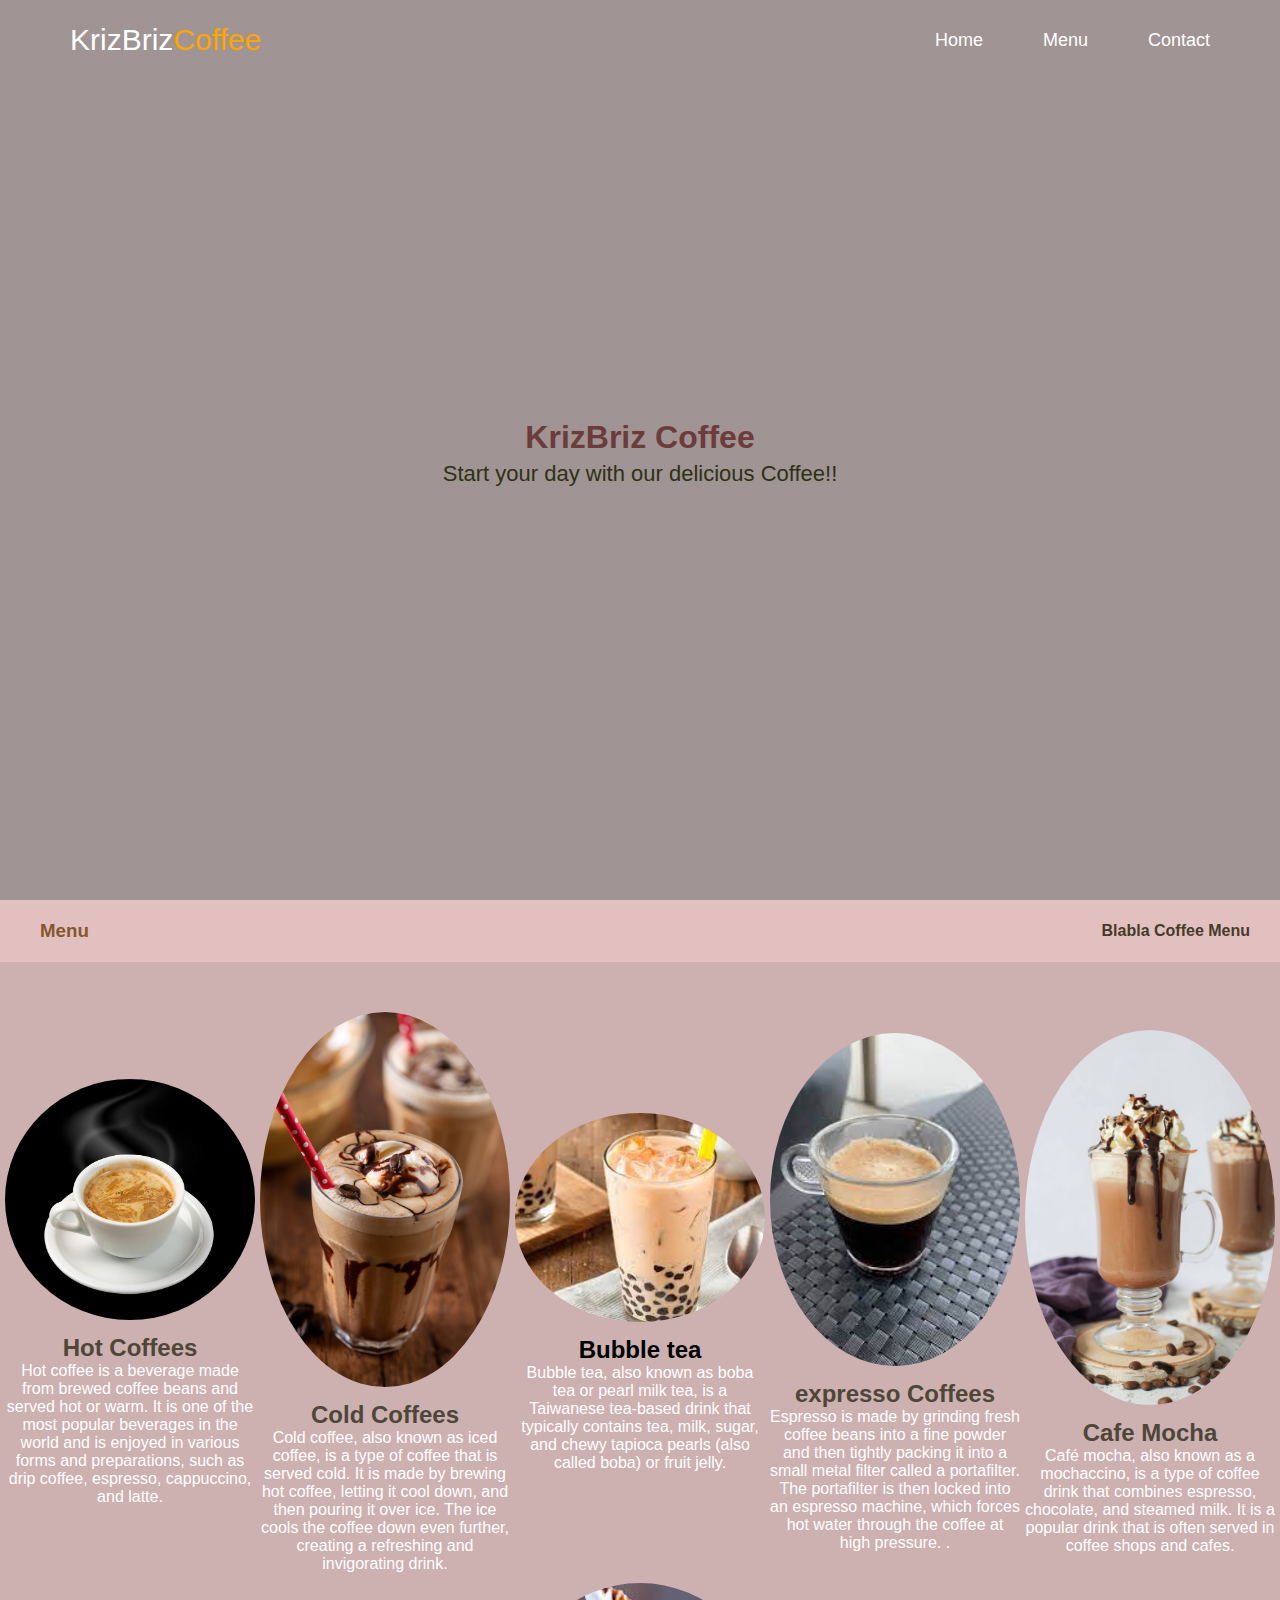
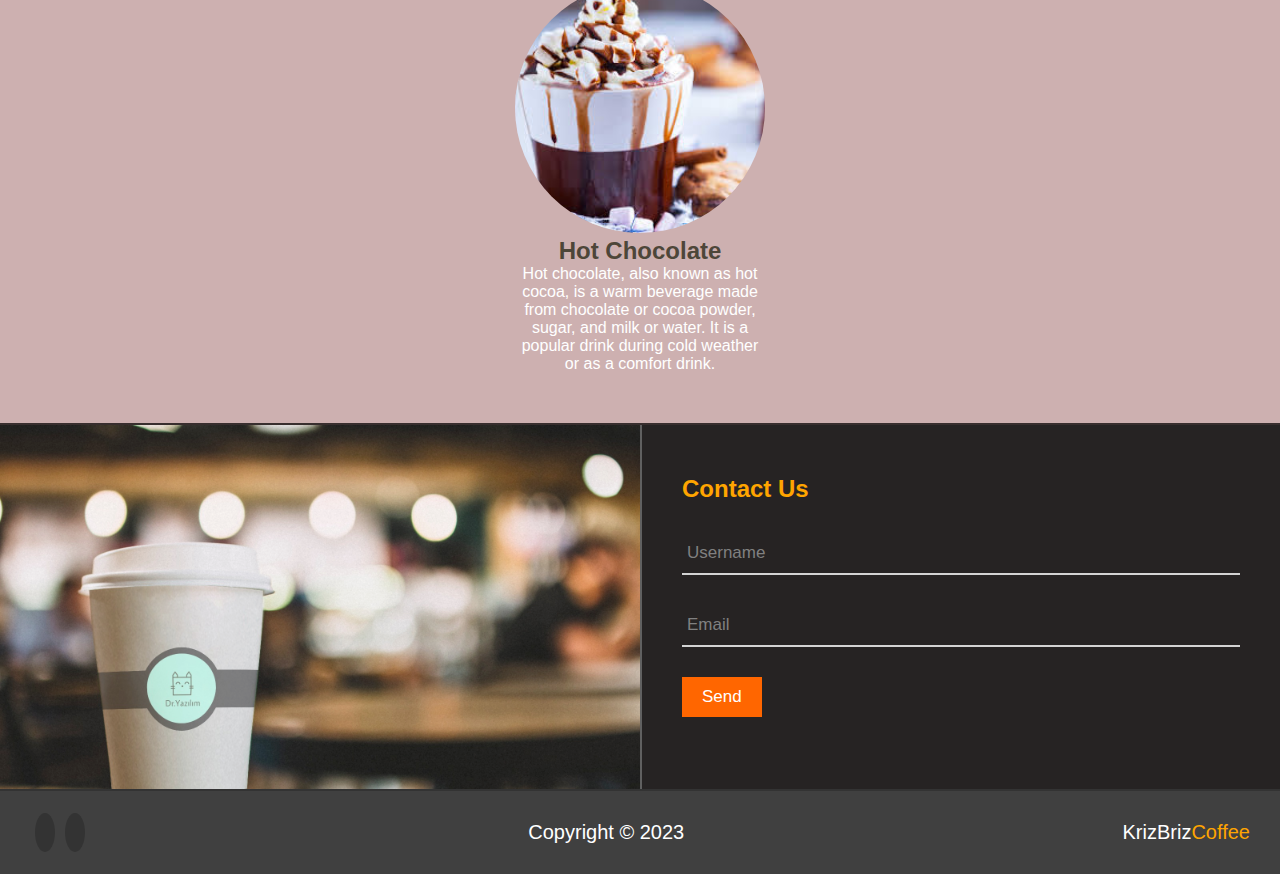
==== Coffee Shop/index.html @ a860cfda "new file addded" ====
<!DOCTYPE html>
<html lang="en">

<head>
    <meta charset="UTF-8">
    <meta http-equiv="X-UA-Compatible" content="IE=edge">
    <meta name="viewport" content="width=device-width, initial-scale=1.0">
    <link rel="stylesheet" href="Index.css">
    <title>KrizBriz Coffee</title>
</head>

<body>

    <header>
        <div class="logo">
            <a href="#">KrizBriz<span>Coffee</span></a>
        </div>

        <nav>
            <ul>
                <li><a href="#Home">Home</a></li>
                <li><a href="#menu">Menu</a></li>
                <li><a href="#contact">Contact</a></li>
            </ul>
        </nav>
    </header>

    <div class="content">
        <h2>KrizBriz Coffee</h2>
        <p>Start your day with our delicious Coffee!!</p>
    </div>

    <div class="menu" id="menu">
        <div class="menu-header">
            <h3>Menu</h3>
            <h4>Blabla Coffee Menu</h4>
        </div>
        <div class="menu-content">
            <div class="hot-coffees">
                <div class="hot-coffees-image">
                    <img src="blackcoff.jpg" alt="">
                </div>
                <div class="hot-coffees-body">
                    <h2>Hot Coffees</h2>
                    <label>Hot coffee is a beverage made from brewed coffee beans and served hot or warm. It is one of the most popular beverages in the world and is enjoyed in various forms and preparations, such as drip coffee, espresso, cappuccino, and latte.</label>
                </div>
            </div>

            <div class="cold-coffees">
                <div class="cold-coffees-image">
                    <img src="coldcoff.jpg" alt="">
                </div>
                <div class="cold-coffees-body">
                    <h2>Cold Coffees</h2>
                    <label>Cold coffee, also known as iced coffee, is a type of coffee that is served cold. It is made by brewing hot coffee, letting it cool down, and then pouring it over ice. The ice cools the coffee down even further, creating a refreshing and invigorating drink.</label>
                </div>
            </div>

            <div class="Bubble-tea">
                <div class="Bubble-tea-image">
                    <img src="Bubbletea.jpg" alt="">
                </div>
                <div class="Bubble-tea-body">
                    <h2>Bubble tea</h2>
                    <label>Bubble tea, also known as boba tea or pearl milk tea, is a Taiwanese tea-based drink that typically contains tea, milk, sugar, and chewy tapioca pearls (also called boba) or fruit jelly.</label>
                </div>
            </div>

            <div class="expresso-coffees">
                <div class="expresso-coffees-image">
                    <img src="expresso.jpg" alt="">
                </div>
            
                <div class="expresso-coffees-body">
                    <h2>expresso Coffees</h2>
                    <label>Espresso is made by grinding fresh coffee beans into a fine powder and then tightly packing it into a small metal filter called a portafilter. The portafilter is then locked into an espresso machine, which forces hot water through the coffee at high pressure. .</label>
                </div>
            </div>

            <div class="cafemocha-coffees">
                <div class="cafemocha-coffees-image">
                    <img src="Cafemocha.jpg" alt="">
                </div>
            
                <div class="cafemocha-coffees-body">
                    <h2>Cafe Mocha</h2>
                    <label>Café mocha, also known as a mochaccino, is a type of coffee drink that combines espresso, chocolate, and steamed milk. It is a popular drink that is often served in coffee shops and cafes.</label>
                </div>
            </div>
           
            <div class="Hot-chocolate">
                <div class="Hot-chocolate-image">
                    <img src="hotcho.jpg" alt="">
                </div>
                <div class="Hot-chocolate-body">
                    <h2>Hot Chocolate</h2>
                    <label>Hot chocolate, also known as hot cocoa, is a warm beverage made from chocolate or cocoa powder, sugar, and milk or water. It is a popular drink during cold weather or as a comfort drink.</label>
                </div>
            </div>
            
        </div>
    </div>


    <div class="contact" id="contact">
        <div class="contact-box">
            <div class="contact-image">
                <img src="contactimg.jpg.jpeg">
            </div>
        </div>
        <div class="contact-box">
            <div class="contact-body">
                <form>
                    <h2>Contact Us</h2>
                    <div class="form-content">
                        <input type="text" required>
                        <span></span>
                        <label>Username</label>
                    </div>
                    <div class="form-content">
                        <input type="email" required>
                        <span></span>
                        <label>Email</label>
                    </div>
                    <button type="submit">Send</button>
                </form>
            </div>
        </div>
    </div>


    <div class="footer">
        <div class="footer-box">
            <div class="social-media">
                <a href="https://www.facebook.com"><i class="fa-brands fa-facebook"></i></a>
                <a href="https://www.instagram.com"><i class="fa-brands fa-instagram"></i></a>
            </div>
            <div class="copyright">
                <label>Copyright &copy; 2023</label>
            </div>
            <div class="brand">
                <label>KrizBriz<span>Coffee</span></label>
            </div>
        </div>
    </div>

</body>

</html>
---- Coffee Shop/Index.css ----
* {
    margin: 0;
    padding: 0;
    box-sizing: border-box;
    text-decoration: none;
    list-style: none;
}

html {
    font-family: 'Open Sans', sans-serif;

}

img {
    width: 100%;
}

header {
    display: flex;
    align-items: center;
    justify-content: space-between;
    padding: 40px;
    width: 100%;
    height: 70px;
    position: absolute;
    z-index: 1;
}

header .logo a {
    font-size: 30px;
    color: white;
    padding: 15px 30px;
}

header .logo a span {
    color: orange;
}

header nav ul {
    display: flex;
}

header nav ul li a {
    margin: 5px 20px;
    font-size: 18px;
    color: white;
    padding: 10px 10px;
}

header nav ul li a:hover {
    border-bottom: 2px solid white;
}

/* Content */

.content {
    display: flex;
    flex-direction: column;
    align-items: center;
    justify-content: center;
    text-align: center;
    position: relative;
    min-height: 100vh;
    width: 100%;
    background-image: linear-gradient(to bottom right, rgba(96, 76, 76, .6), rgba(96, 76, 76, .6)), url("img/bg-image.jpeg");
    background-position: center bottom;
    background-repeat: no-repeat;
    background-size: cover;
    background-attachment: fixed;
}

.content h2 {
    font-size: 32px;
    padding: 5px;
    color: rgb(108, 60, 60);
}

.content p {
    font-size: 22px;
    color: rgb(46, 49, 22);
}


/* Menu */

.menu {
    background-color: #e3c0c0;
    width: 100%;
}

.menu .menu-header {
    display: flex;
    padding: 10px;
    align-items: center;
    justify-content: space-between;
}

.menu-header h3 {
    color: rgb(131, 88, 45);
    padding: 10px 30px;
}

.menu-header h4 {
    color: rgb(69, 59, 42);
    padding: 10px 20px;
}

.menu .menu-content {
    display: flex;
    align-items: center;
    justify-content: space-evenly;
    padding: 50px 0;
    flex-wrap: wrap;
    background-color: #cdb0b0;
}

.menu .menu-content .hot-coffees,
.cold-coffees,
.cafemocha-coffees,.expresso-coffees,.Bubble-tea,.Hot-chocolate{
    width: 250px;
}

.menu .menu-content .hot-coffees .hot-coffees-image img {
    border-radius: 50%;
}

.menu .menu-content .cold-coffees .cold-coffees-image img {
    border-radius: 50%;
}

.menu .menu-content .cafemocha-coffees .cafemocha-coffees-image img {
    border-radius: 50%;
}
.menu .menu-content .expresso-coffees .expresso-coffees-image img {
    border-radius: 50%;
} 
.menu .menu-content .Bubble-tea .Bubble-tea-image img {
    border-radius: 50%;
} 
.menu .menu-content .Hot-chocolate .Hot-chocolate-image img {
    border-radius: 50%;
}   



.menu .menu-content .hot-coffees-body,
.cold-coffees-body,.expresso-coffees-body,
.cafemocha-coffees-body,.Bubble-tea-body,.Hot-chocolate{
    text-align: center;
    margin-top: 10px;
}

.menu .menu-content .expresso-coffees-body,
.cafemocha-coffees-body {
    text-align: center;
    margin-top: 10px;
}

.menu .menu-content .hot-coffees-body h2,
.cold-coffees-body h2,.expresso-coffees-body h2,
.cafemocha-coffees-body h2,.Bubble-tea body h2,.Hot-chocolate h2,.pastry h2{
    color: rgb(77, 70, 57);
}

.menu .menu-content .expresso-coffees-body h2,
.cafemocha-coffees-body h2 {
    color: rgb(77, 70, 57);
}

.menu .menu-content .hot-coffees-body label,
.cold-coffees-body label,.expresso-coffees-body label,
.cafemocha-coffees-body label,.Bubble-tea-body label,.Hot-chocolate label {
    margin-top: 10px;
    color: white;
}

.menu .menu-content .expresso-coffees-body label,
.cafemocha-coffees-body label {
    margin-top: 10px;
    color: white;
}



/* Contact */

.contact {
    display: flex;
    flex-wrap: wrap;
    width: 100%;
    border-top: 2px solid #382e2e;
}

.contact .contact-box {
    flex: 1;
}

.contact .contact-box .contact-image,
.contact .contact-box .contact-body {
    height: 100%;
}

.contact img {
    width: 100%;
    height: 100%;
}

.contact-image img {
    opacity: .9;
}

.contact-body {
    background-color: #262323;
    height: 100%;
    border-left: 2px solid #606060;
}

.contact-body form {
    padding: 50px 40px;
    box-sizing: border-box;
}

.contact-body h2 {
    color: orange;
}

form .form-content {
    position: relative;
    margin: 30px 0;
    border-bottom: 2px solid lightgray;
}

form .form-content input {
    width: 100%;
    height: 40px;
    padding: 0 5px;
    font-size: 17px;
    border: none;
    background: none;
    outline: none;
    color: white;
}

form .form-content label {
    position: absolute;
    top: 50%;
    left: 5px;
    color: gray;
    transform: translateY(-50%);
    font-size: 17px;
    transition: .5s;
    pointer-events: none;
}

form .form-content span::before {
    content: '';
    position: absolute;
    top: 40px;
    left: 0;
    width: 0%;
    height: 2px;
    background: orange;
    transform: .4s;
}

form .form-content input:focus~label,
form .form-content input:valid~label {
    top: -5px;
    color: orange;
}

form .form-content input:focus~span::before,
form .form-content input:valid~span::before {
    width: 100%;
}

.contact-body form button {
    padding: 10px 20px;
    font-size: 17px;
    border: none;
    background-color: #ff6600;
    color: white;
    border: 5px;
    cursor: pointer;
    transition: all .4s ease-in;
}

.contact-body form button:hover {
    background-color: #ff6681;
}


/* Footer */


.footer {
    background-color: #404040;
    border-top: 2px solid #333333;
}

.footer .footer-box {
    padding: 30px;
    display: flex;
    align-items: center;
    justify-content: space-between;
}

.footer .footer-box .social-media a {
    color: white;
    background-color: #333333;
    border-radius: 50%;
    font-size: 17px;
    padding: 10px;
    margin: 5px;
}

.footer .footer-box .social-media a:hover {
    opacity: .7;
    transition: .5s all ease-in-out;
}

.footer .footer-box .copyright {
    color: white;
    font-size: 20px;
}

.footer .footer-box .brand {
    color: white;
    font-size: 20px;
}

.footer .footer-box .brand span {
    color: orange;
}

/* Responsive */

@media(max-width: 992px) {

    /* Header */

    header {
        flex-direction: column;
        height: 150px;
        background: linear-gradient(rgba(0, 0, 0, .2), rgba(0, 0, 0, .2));
    }

    .menu-header .logo a {
        font-size: 25px;
    }

    header nav ul li a {
        font-size: 16px;
        flex-direction: column;
        display: inline-block;
        margin-top: 10px;
    }

    header nav {
        display: flex;
        flex-direction: column;
    }

    .content h2 {
        font-size: 28px;
    }

    .content p {
        font-size: 18px;
    }
}


@media(max-width: 950px) {
    .contact .contact-box {
        flex: 100%;
    }
}

@media(max-width: 800px) {

    .menu .menu-content .hot-coffees,
    .cold-coffees,
    .frappucino-coffees {
        margin: 20px;
    }
}

@media(max-width: 700px) {
    .footer .footer-box .social-media a {
        color: white;
        background-color: #333333;
        border-radius: 50%;
        font-size: 16px;
        padding: 5px;
    }

    .footer .footer-box .copyright {
        color: white;
        font-size: 15px;
    }

    .footer .footer-box .brand {
        color: white;
        font-size: 18px;
    }
}

@media(max-width: 500px) {

    /* header */

    header {
        height: 130px;
    }

    header .logo a {
        font-size: 23px;
    }

    header nav ul li a {
        font-size: 13px;
        flex-direction: column;
        display: inline-block;
        margin-top: 10px;
    }

    header nav {
        display: flex;
        flex-direction: column;
    }


    /* Content */

    .content h2 {
        font-size: 23px;
    }

    .content p {
        font-size: 16px;
    }


    /* footer */

    .footer .footer-box {
        flex-direction: column;
    }

    .footer .footer-box .social-media a {
        color: white;
        background-color: #333333;
        border-radius: 50%;
        font-size: 16px;
        padding: 10px;
        margin-top: 10px;
        display: inline-block;
    }

    .footer .footer-box .copyright {
        color: white;
        font-size: 15px;
        margin-top: 10px;
    }

    .footer .footer-box .brand {
        color: white;
        font-size: 18px;
        margin-top: 10px;
    }

}


@media(max-width: 410px) {

    /* header */

    header {
        height: 120px;
    }

    header .logo a {
        font-size: 20px;
        color: white;
        padding: 15px 30px;
    }

    header nav ul li a {
        font-size: 12px;
        flex-direction: column;
        display: inline-block;
        margin-top: 10px;
        color: white;
        padding: 5px 5px;
    }

    header nav {
        display: flex;
        flex-direction: column;
    }

    /* content */

    .content h2 {
        font-size: 20px;
    }

    .content p {
        font-size: 13px;
    }

}
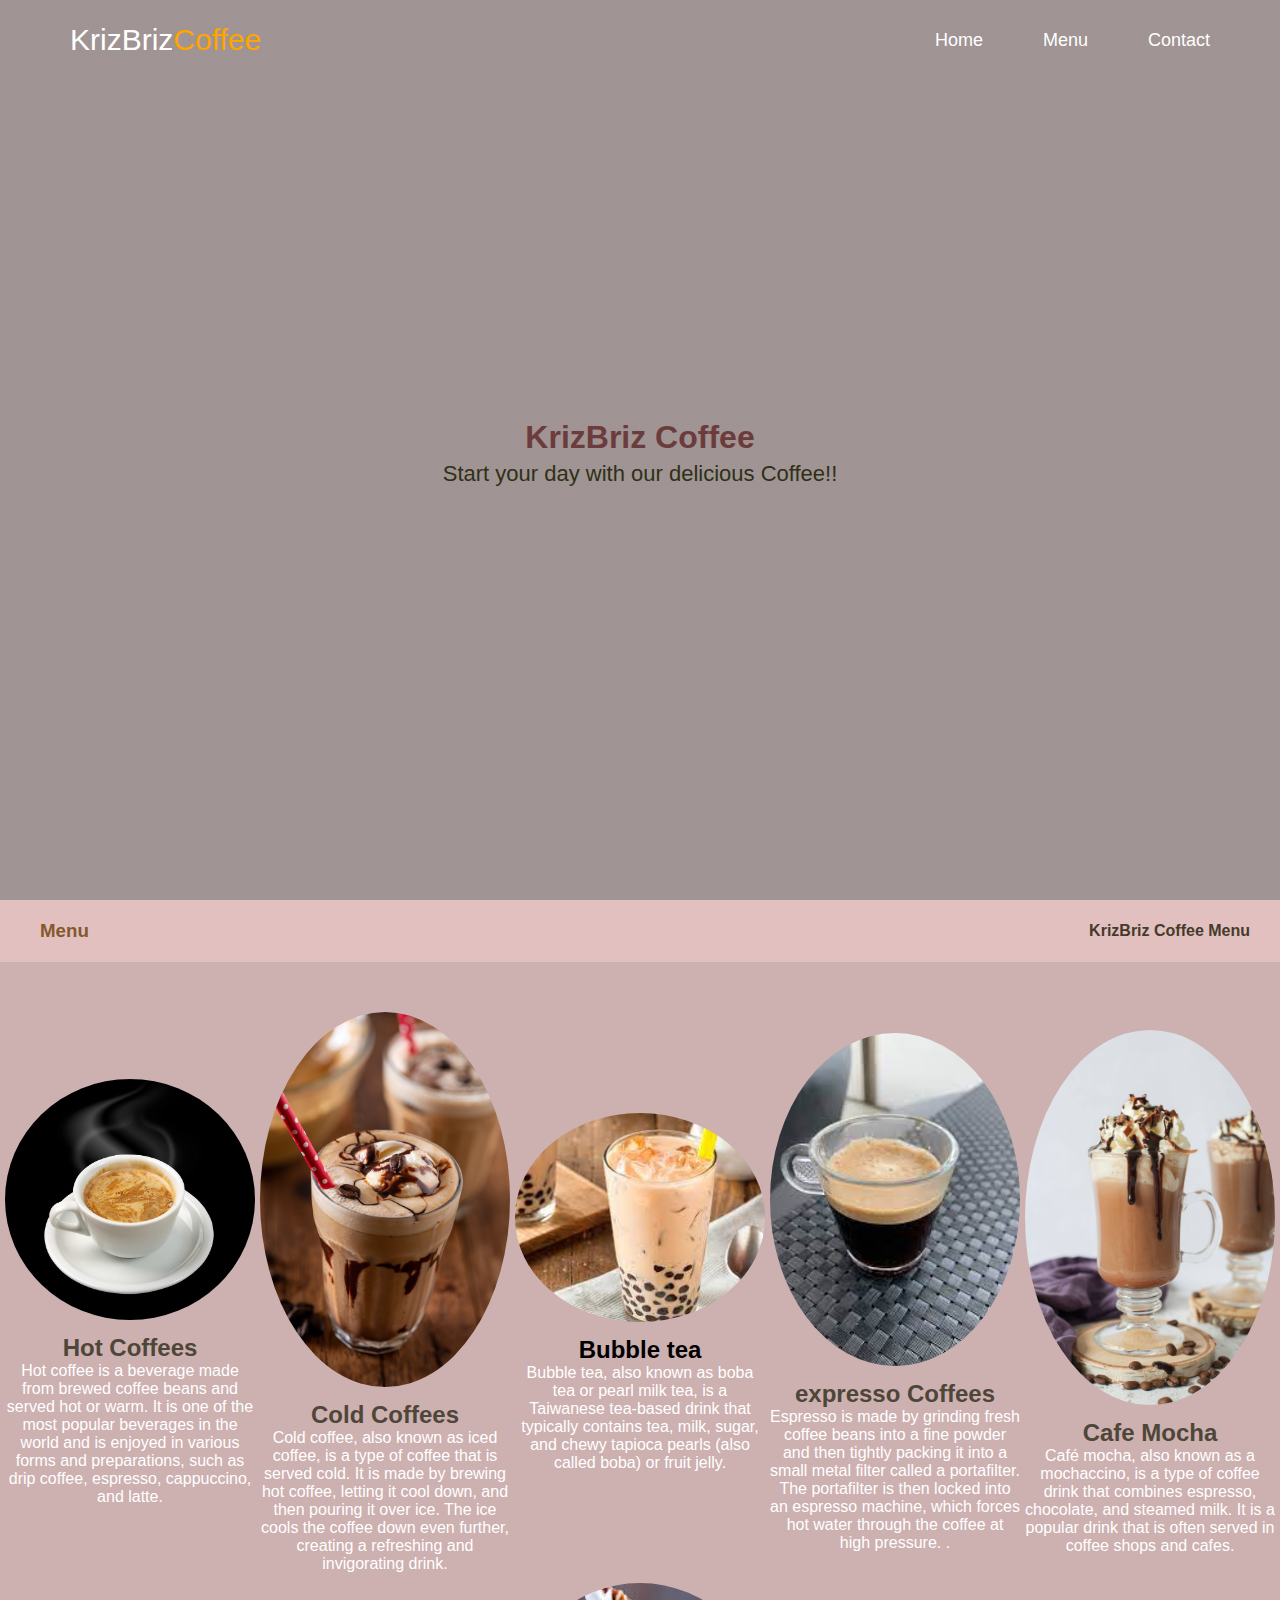
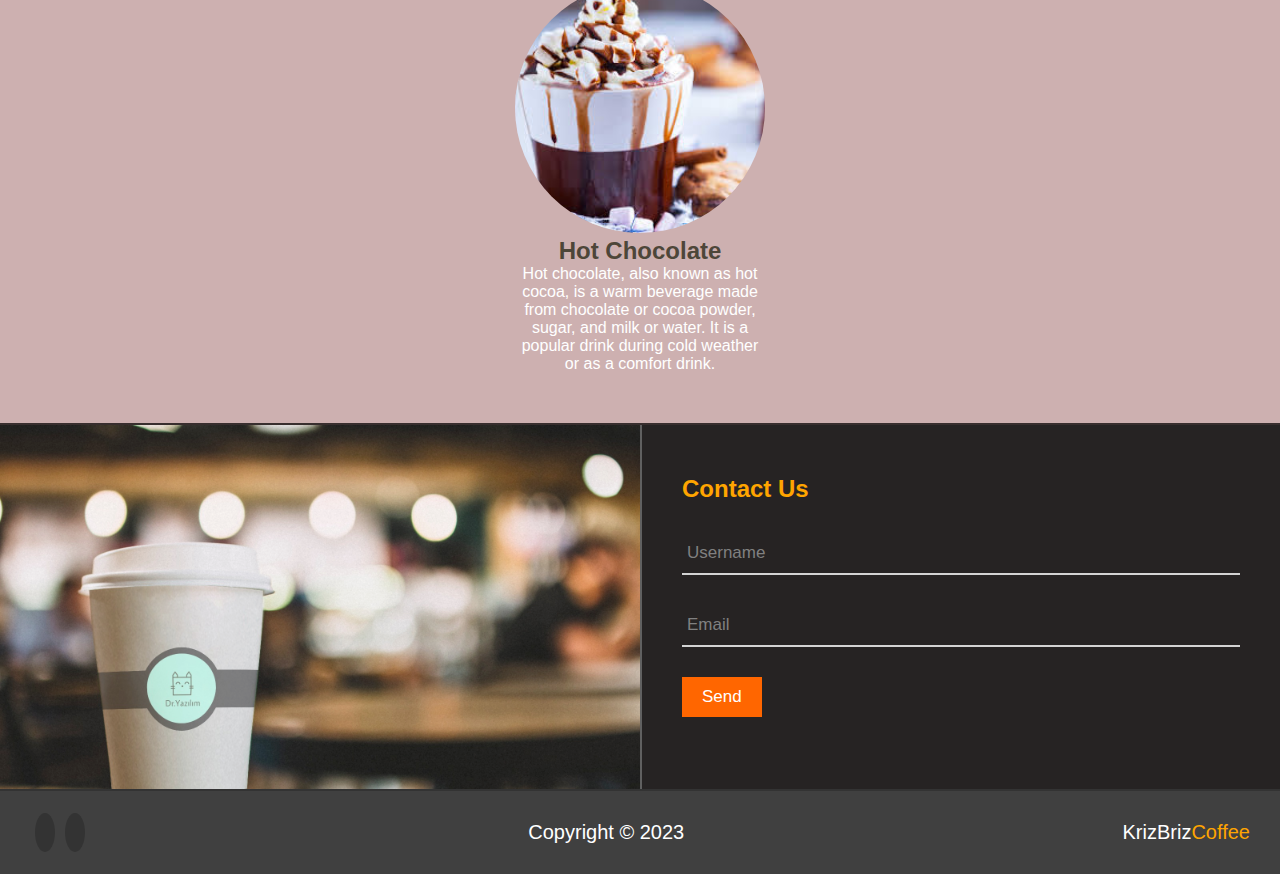
==== commit 7353e8a2: "Added new file" ====
--- a/Coffee Shop/index.html
+++ b/Coffee Shop/index.html
@@ -33,7 +33,7 @@
     <div class="menu" id="menu">
         <div class="menu-header">
             <h3>Menu</h3>
-            <h4>Blabla Coffee Menu</h4>
+            <h4>KrizBriz Coffee Menu</h4>
         </div>
         <div class="menu-content">
             <div class="hot-coffees">
